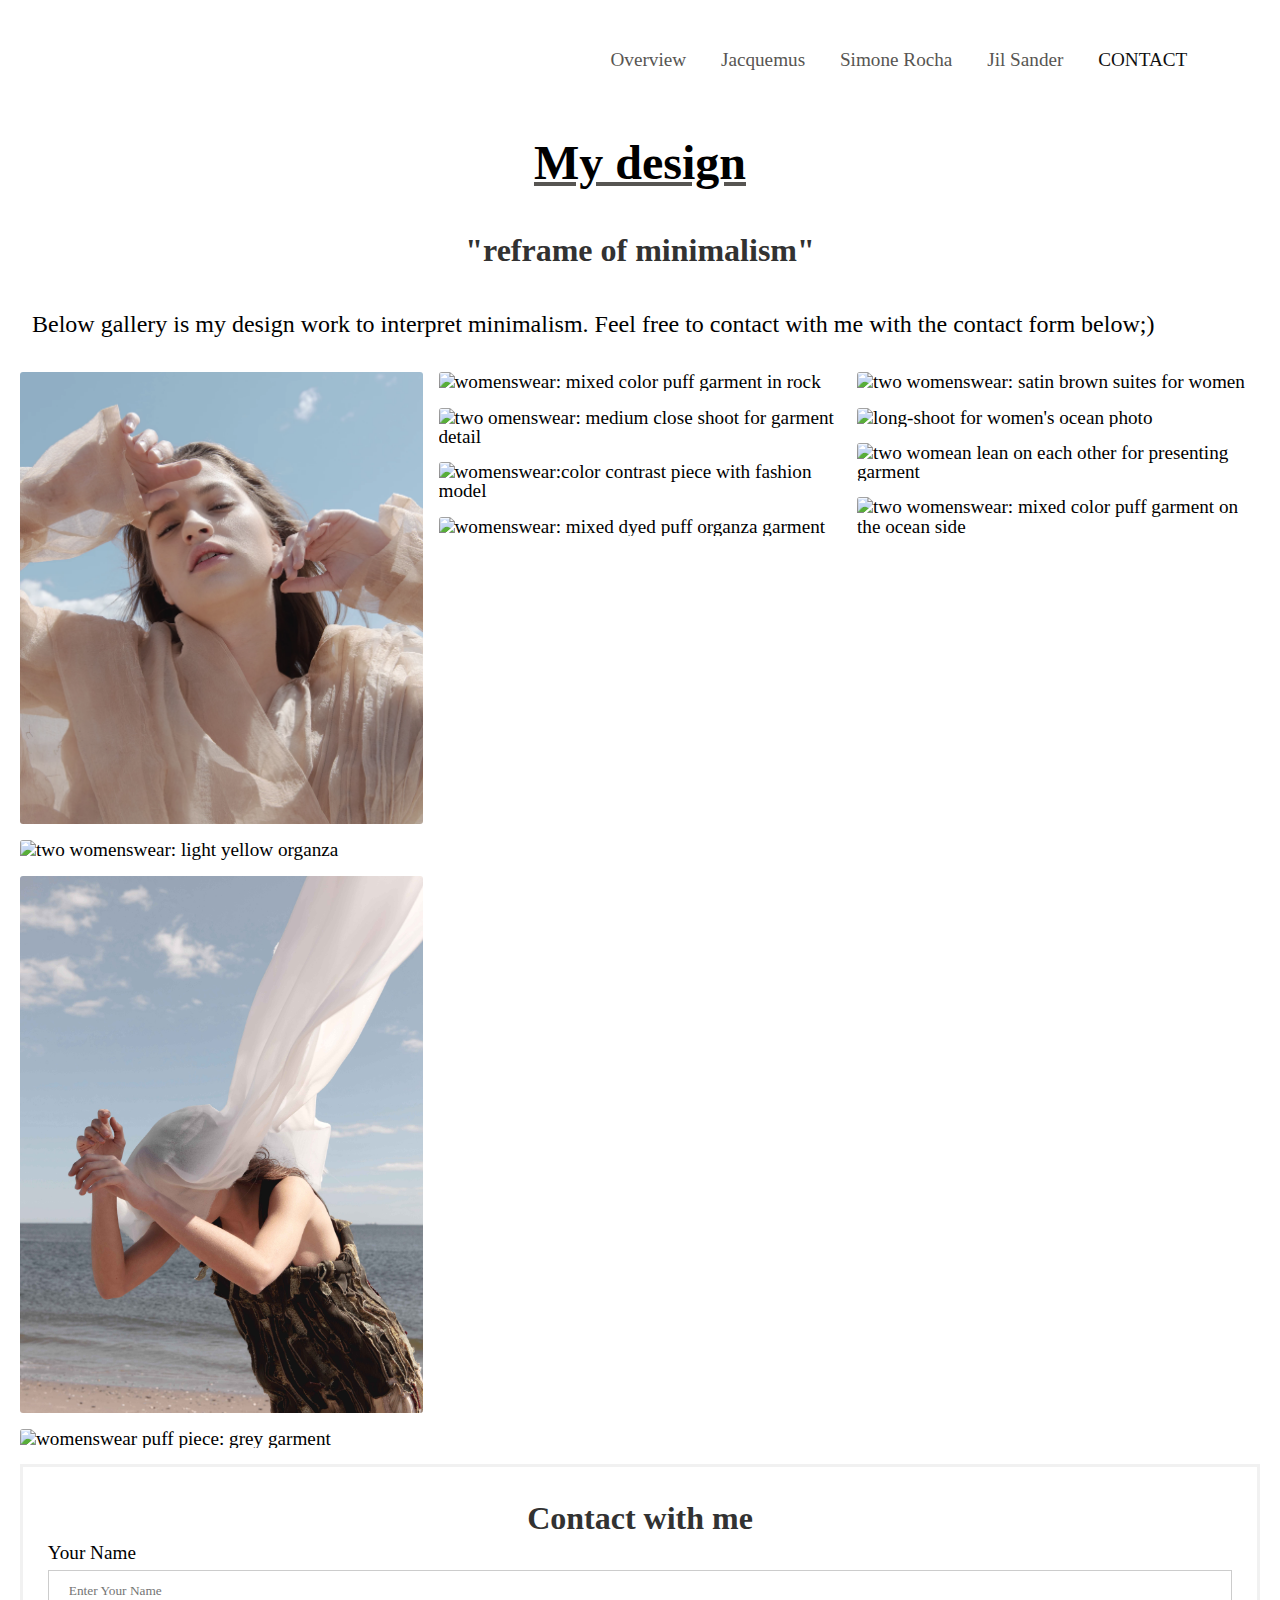
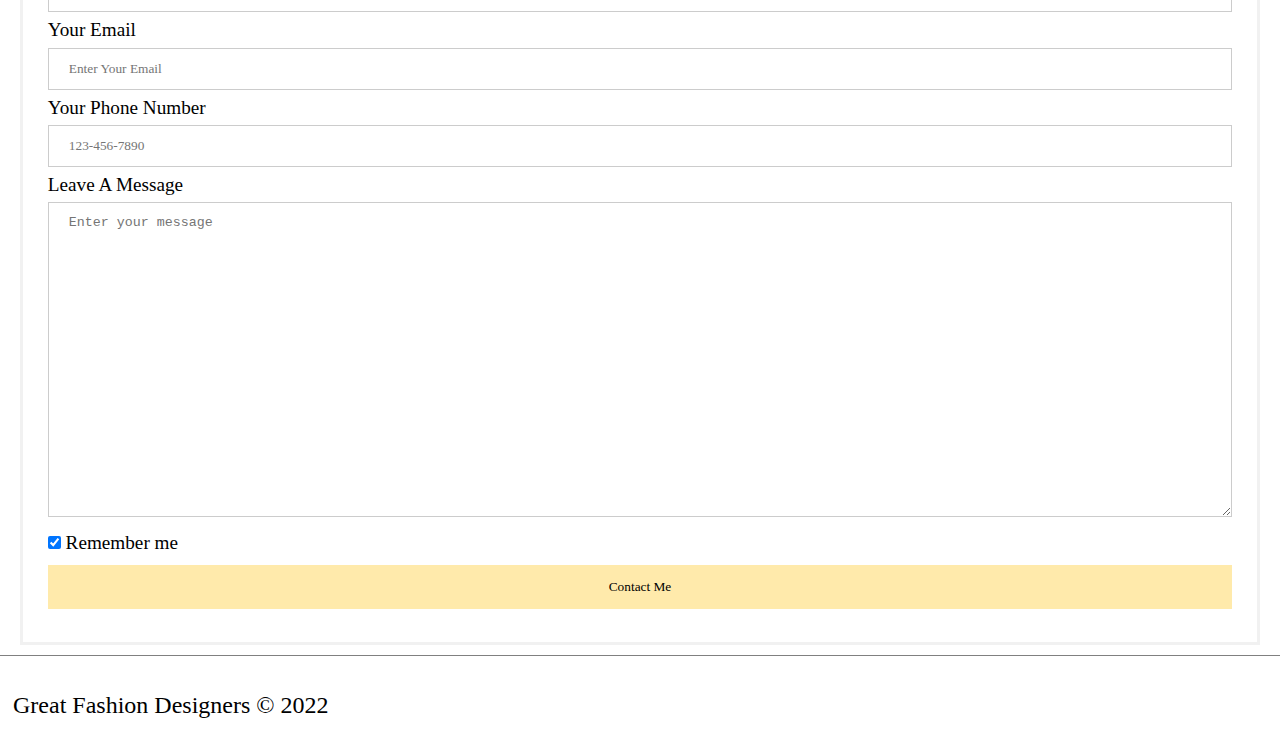
==== form.html @ 48543b4a "Add files via upload" ====
<!DOCTYPE html>
	<!-- You do not need to make any changes to this file, but
	you should still review the tags to make sure that you
	are familiar with them. -->

<html lang="en">
<!-- All of the meta data for the page belongs in the header tag -->
<head>
	<!-- Global site tag (gtag.js) - Google Analytics -->
	

	<meta charset="UTF-8">
	<meta name="viewport" content="width=device-width, initial-scale=1.0">
	<!-- Link to the favicon image -->
	<link rel="icon" href="images/favicon.ico">
	<!-- Link to the icon -->
	<script src="https://kit.fontawesome.com/fc12f56c38.js" crossorigin="anonymous"></script>
    <!-- Link to the font -->
	<link rel="preconnect" href="https://fonts.googleapis.com">
    <link rel="preconnect" href="https://fonts.gstatic.com" crossorigin>
    <link href="https://fonts.googleapis.com/css2?family=Shadows+Into+Light&display=swap" rel="stylesheet">
	<link rel="preconnect" href="https://fonts.googleapis.com">
    <link rel="preconnect" href="https://fonts.gstatic.com" crossorigin>
    <link href="https://fonts.googleapis.com/css2?family=Roboto:ital,wght@1,100&display=swap" rel="stylesheet">
	<!-- Link to the reset file -->
	<link rel="stylesheet" href="css/html5reset.css">
	<!-- Link to the stylesheet -->
	<link rel="stylesheet" href="css/style.css">
	<title>Contact with me</title>
</head>

<body>
	<!--Skip to Main Content-->
	<!-- Header is a sematic tag page that aids readability -->
	<header>
		
		<!-- Nav is a sematic tag page that aids accessibility -->
		
		<div class="navbar">
		    <div class="skip"><a href="#main">Skip to Main Content</a></div>
			 
			 <div class="navigation">
			 <nav >
			   <ul id="menulist">
				<!-- Since I am on the index file I added class = action to the link to index. -->
				 <li><a href = "index.html" >Overview</a></li>
				 <li><a href = "jacqudesign.html">Jacquemus</a></li>
				 <li><a href = "simonedesign.html">Simone Rocha</a></li>
				 <li><a href = "jildesign.html">Jil Sander</a></li>
				 <li class="active"><a href = "form.html" >Contact</a></li>
				</ul>
			 </nav>
				<i class="fa-regular fa-rectangle-list" onclick="togglemenu()"></i>
			</div>
			 
	    
		</div>
	
	</header>
		<!-- The h1 is a semantic tag that aids accessibility -->
	<main class="container" id="main">
		<h1>My design</h1>
	    <h2>"reframe of minimalism"</h2>
		<div class="detailed">
		<p>
		  Below gallery is my design work to interpret minimalism. Feel free to contact with me with the contact form below;)
	    </p>
		<div class="box">
			<div class="runway">
			    <img src="images/mydesign1.jpeg"alt="womenswear: light yellow suits with knots">
				<img src="images/mydesign2.jpg"alt="two womenswear: light yellow organza">
				<img src="images/mydesign3.jpg"alt="womenswear: mixed color puff garment">
				<img src="images/mydesign4.jpg"alt="womenswear puff piece: grey garment">
             </div>
			 <div class="runway">
				<img src="images/mydesign6.jpg"alt="womenswear: mixed color puff garment in rock">
				<img src="images/mydesign5.jpg"alt="two omenswear: medium close shoot for garment detail">
				<img src="images/mydesign12.jpg"alt="womenswear:color contrast piece with fashion model">
				<img src="images/mydesign10.jpg"alt="womenswear: mixed dyed puff organza garment">
             </div>
			 <div class="runway">
				<img src="images/mydesign7.jpg"alt="two womenswear: satin brown suites for women">
				<img src="images/mydesign8.jpg"alt="long-shoot for women's ocean photo">
				<img src="images/mydesign11.jpg"alt="two womean lean on each other for presenting garment">
				<img src="images/mydesign9.jpg"alt="two womenswear: mixed color puff garment on the ocean side">
             </div>
			</div>


			<form>
				<fieldset>
				  <h2>Contact with me</h2>
			  
				  <label for="name_id">Your Name</label>
				  <input type="text" placeholder="Enter Your Name" id = "name_id" name="name" required>
			  
				  <label for="email_id">Your Email</label>
				  <input type="email" placeholder="Enter Your Email" id = "email_id" name="email" required>
			  
				  <label for="phone_id">Your Phone Number</label>
				  <input type="tel" name="phone" placeholder="123-456-7890" pattern="[0-9]{3}-[0-9]{3}-[0-9]{4}" required>
			  
			  
				  <label for="msg">Leave A Message</label>
				  <textarea placeholder="Enter your message" id = "msg" name="mesg" required></textarea><br>
			  
				  <input type="checkbox" checked="checked" name="remember" id = "cBox"> 
				  <label for ="cBox">Remember me</label>
			  
				  <input type="submit" value = "Contact Me">
				</fieldset>
			</form>

		</main>
        
	</body>
	<footer>
		<p>Great Fashion Designers &copy; 2022</p>
	</footer>


	
	<script>
		var menulist = document.getElementById("menulist");
		menulist.style.maxHeight = "0px";
		function togglemenu(){
			if(menulist.style.maxHeight == "0px")
			 {
				menulist.style.maxHeight = "200px";
			 }
			else
			 {
				menulist.style.maxHeight = "0px";
			 }
		}

    </script>

	

</body>
---- css/style.css ----
*::before,
*::after {
  box-sizing: border-box;
}

body{
	font-size:120%;
	font-family: 'Roboto Slab', serif;
	box-sizing: border-box;
	list-style: 150%;
	display:flex;
	flex-flow:column nowrap;
	height:100vh;
}

/*banner*/

.Jac{
background-image: url("../images/jacquemuscover.jpg");
background-color:#f1f1f1;
background-repeat: no-repeat;
background-size:cover;
background-position: center;
position:relative;
}

.Simone{
	background-image: url("../images/Simonecover.jpg");
	background-color:#f1f1f1;
	background-repeat: no-repeat;
	background-size:cover;
	background-position: center;
	position:relative;
	}

.Jil{
	background-image: url("../images/jilcover.jpg");
	background-color:#f1f1f1;
	background-repeat: no-repeat;
	background-size:cover;
	background-position: center;
	position:relative;
	}

h1{
	font-size: 3rem; 
	font-weight: bolder;
	margin:1% 2% 1% 2%;
	padding:2%;
	position: relative;
	text-align: center;
	text-decoration: underline solid #575552;

}

h2{
	font-size:2rem;
	font-weight:bold;
    color: #323232;
	position: relative;
	text-align: center;
	margin:0.8%;
}

p{
	font-size: 1.5rem;
	padding:0.5em;
	display:block;
	margin-block-start: 1em;
    margin-block-end: 1em;
    margin-inline-start: 0px;
    margin-inline-end: 0px;
}

header, nav {
	padding: 4px;
	margin: 2px;
}

footer{
	padding: 1px;
	margin: 10px 0;
	border-top:1px solid #808080;
	display: inline-block;
}

div{
	display: block;
}

/*Style the gallery in contact page*/
.slide-frame{
	overflow:hidden;
	height:800px;
	width: 1200px;
	margin-left: 360px;
	margin-top: 40px;
}




/*Style the flex container in index page*/
.flex_container {
	padding-top: 3%;
    display: flex;
    column-gap: 30px;
    justify-content: space-evenly;
    align-items: center;
    margin: auto;
}

.bio {
    display: grid;
    grid-template-rows: 1.5fr 11fr 7fr;
    grid-gap: 10px;
    width: 95%;
    height: 750px;
    margin: 10px auto;
    padding: 10px;
	margin-bottom: 30px;
    border-radius: 12px;
    box-shadow: 0 0 3px 0 #9d9d9d;
	background:linear-gradient(rgb(149, 149, 149), rgba(255, 255, 255, 0.934)); ;
}

.bio h2{
	text-align: center;
	color:#ffffff
}

.img_card {
    width: 100%;
    height: 100%;
    grid-row: 2 / 3;
}

.card_content {
    position: relative;
    width: 100%;
    height: 100%;
    text-align: center;
    transition: transform 0.8s;
    transform-style: preserve-3d;
}


.img_card:hover .card_content, .img_card:focus-within .card_content, .img_card:active .card_content, .img_card:focus .card_content {
    transform: rotateY(180deg);
    -webkit-transform: rotateY(180deg);
    transition: transform 0.5s;
}

.card_front, .card_back {
    position: absolute;
    height: 100%;
    width: 100%;
    -webkit-backface-visibility: hidden;
    backface-visibility: hidden;
    transform: rotateX(0deg)
}


.bio h3 {
    grid-row: 1 / 2;
    margin: auto 0;
}

.bio img {
    object-fit: scale-down;
    max-height: 100%;
	width: 100%;
    margin: 0 auto;
	border:none;
}

.bio > p {
    grid-row: 3 / 4;
    overflow: auto;
    padding: 8%;
	margin: 10px,0px,10px,0px;
    border-radius: 6px;
}

.card_back {
    transform: rotateY(180deg);
    font-size: 1.3em;
	font-weight: bolder;
    display: flex;
    flex-flow: column nowrap;
    justify-content: center;

}

/*Style the video banner*/
.banner{
 position: relative;
 width:100%;
 min-height:90vh;
 display: flex;
 align-items:center;
 justify-content: center;
 text-align: center;
 margin: 25px 0px 20px 0px;
 overflow: hidden;
}

.banner h0{
	font-family: 'Shadows Into Light', cursive;
	font-size: 9rem;
	padding: 20px;
	margin:10px;
	background-color:#ffffff;
	opacity:0.7;
	z-index: 1;
	text-align:center;
}

.video-container{
	position:absolute;
	top:0;
	left:0;
	min-width:100%;
	min-height: 100%;
}

#myVideo {
	position:absolute;
	right: 0;
	bottom: 0;
	min-width: 100%;
	min-height: 100%;
  }
  
main{
	margin: 0 20px;
	}

  


/*Style the image gallery*/

.container{
	display: flex;
	flex-direction: column;
	justify-content:center;
	align-items:center;
	margin: 40px 20px 0 20px;
}

.container .box{
	display: flex;
	flex-direction: row;
	justify-content: space-between;
	}

.container .box .runway{
	display: flex;
	flex-direction: column;
	width: 32.5%;
}

.container .box .runway img{
 width: 100%;
 border-radius: 3px;
 margin-bottom: 4%;
}

.flex_container .img{
    height: auto;
    width:30%;
    border: 3px solid #a4a4a4;
    padding: 5px;
    border-radius: 1px;
    margin: 5px;
}

img:hover{
	box-shadow: 3px 4px #aeaeae;
}

#overview-img{
	width: 100%;
	height:auto;
	border:none;
	box-shadow:none;
}


.runway img:nth-child(2n):hover{
	box-shadow: 6px 8px #d3ccb7;
   }


div p{
	padding: 2px, 0px, 3px, 0px
}

.navbar{
	width: 100%;
	align-items: center;
	padding-left: 4%;
	padding-right: 4%;
	padding-top: 3%;
	box-sizing: border-box;
}

/*form*/
form {
	border: 3px solid #f1f1f1;
	padding:2%;
  }
  
  legend{ 
	font-size: 115%;
	font-family: 'Roboto Slab', serif;
	text-transform: uppercase;
	text-align: center;
  }
  
  label{
	display: inline-block;
	margin-right:10px;
  }
  
  input {
	width: 100%;
	padding: 12px 20px;
	margin: 8px 0;
	display: inline-block;
	border: 1px solid #ccc;
	box-sizing: border-box;
	font-family: 'Roboto Slab', serif;
  }

  
  textarea{
	width: 100%;
	height: 35vh;
	padding: 12px 20px;
	margin: 8px 0;
	display: inline-block;
	border: 1px solid #ccc;
	box-sizing: border-box;
  }
  
  
  input[type=checkbox]{
	  display:inline;
	  width:inherit;
  }
  
  input[type=submit] {
	background-color: #ffeaab;
	color: rgb(0, 0, 0);
	padding: 14px 20px;
	margin: 8px 0;
	border: none;
	cursor: pointer;
	width: 100%;
  }
  
  input[type=submit]:hover {
	opacity: 0.8;
  }

@keyframes animname {
	0% {
	  transform: translateY(-100px);
	  opacity: 0%;
	}

	100% {
	  transform: translateY(0);
	  opacity: 100%;
	}
  }
  
  .animations {
	animation: animname 2s;
  }



/*navbar*/

.skip{
	display:none;
}
.navigation{
	width:100%;
	display:flex;
	align-items: center;
}
/*menu icon*/
.fa-regular{
	width: 25px;
	cursor:pointer;
	display: none;
	
 }
nav {
	flex: 1;
	text-align: right;
}


nav ul li{
	list-style: none;
	margin-right:30px;
	display: inline-block;
}

nav ul li a{
	color:#575552 !important;
	text-decoration: none;
}


nav .active{
    text-transform: uppercase;
	border:2px;
	color: #000000;
}

nav .active a{
	text-decoration: none;
	color:#0f0f10 !important;
}

a:visited{color:#575552}



@media only screen and (max-width:769px){
	nav ul{
		width:100%;
		position:absolute;
		background-color: white;
		opacity:80%;
		top: 70px;
		z-index:2;
		right:0;
    }

	nav ul li{
        display: block;
		margin-top: 10px; 
		margin-bottom:12px;
	}

    .fa-regular{
		display: block;
		size:120%;
		padding-top: 10px;
		opacity: 80%;
	}
    

	#menulist{
		overflow: hidden;
		transition: 0.5s;
		max-height: 200px;
	}
    
	.banner{
		min-height:30vh;}

	.banner h0{
		font-family: 'Shadows Into Light', cursive;
		font-size: 3rem;
		padding: 2px;
		margin:1px;
		background-color:#ffffff;
		opacity:0.7;
		z-index: 1;
		text-align:center;
	}

	.flex_container {
        flex-flow: row wrap;
    }

    .bio {
        flex-basis: 355px;
    }

    .grid_container {
        grid-template-columns: 1fr 2fr 10fr 2fr 1fr;
    }

    .grid_container h3, .grid_container a {
        grid-column: 3 / 4;
    }
    
    .grid_container p {
        grid-column: 2 / 5;
    }

	.container .box{
		flex-direction: column;
		}

	.container .box .runway{
		width: 100%;
	}
	
	form{
		width: 80%;
		margin: 0 auto;
	  }
	
	  input{
		width:80%;
	  }
	
	  textarea{
		width:80%;
		height: 25vh;

	 }
	 
	 div + label{
		line-height: 25vh;
		vertical-align:top;
	 }
	
}




@media only screen and (max-width:992px){
	nav {
		flex: 1;
		text-align: center;
	}
	.banner{
		min-height:60vh;}

	.banner h0{
		font-family: 'Shadows Into Light', cursive;
		font-size: 5rem;
		padding: 8px;
		margin:5px;
		background-color:#ffffff;
		opacity:0.7;
		z-index: 1;
		text-align:center;
	}
	
    .bio
	{display: grid;
    grid-template-rows: 1.2fr 7fr 6fr;
	height:600px;}

	h2{
		font-size: 1.4rem;
	}
	
    h1{
		font-size: 2rem;
	}
	p{
		font-size: 1rem;
	}
}


@media all and (prefers-reduced-motion:reduce){
	animations {
		animation: none;
	}

    html {
        scroll-behavior: auto;
    }

    .img_card:hover .card_content, .img_card:focus-within .card_content, .img_card:active .card_content, .img_card:focus .card_content {
        -webkit-transform: none;
        transform: none;
        transition: transform none;
    }
}
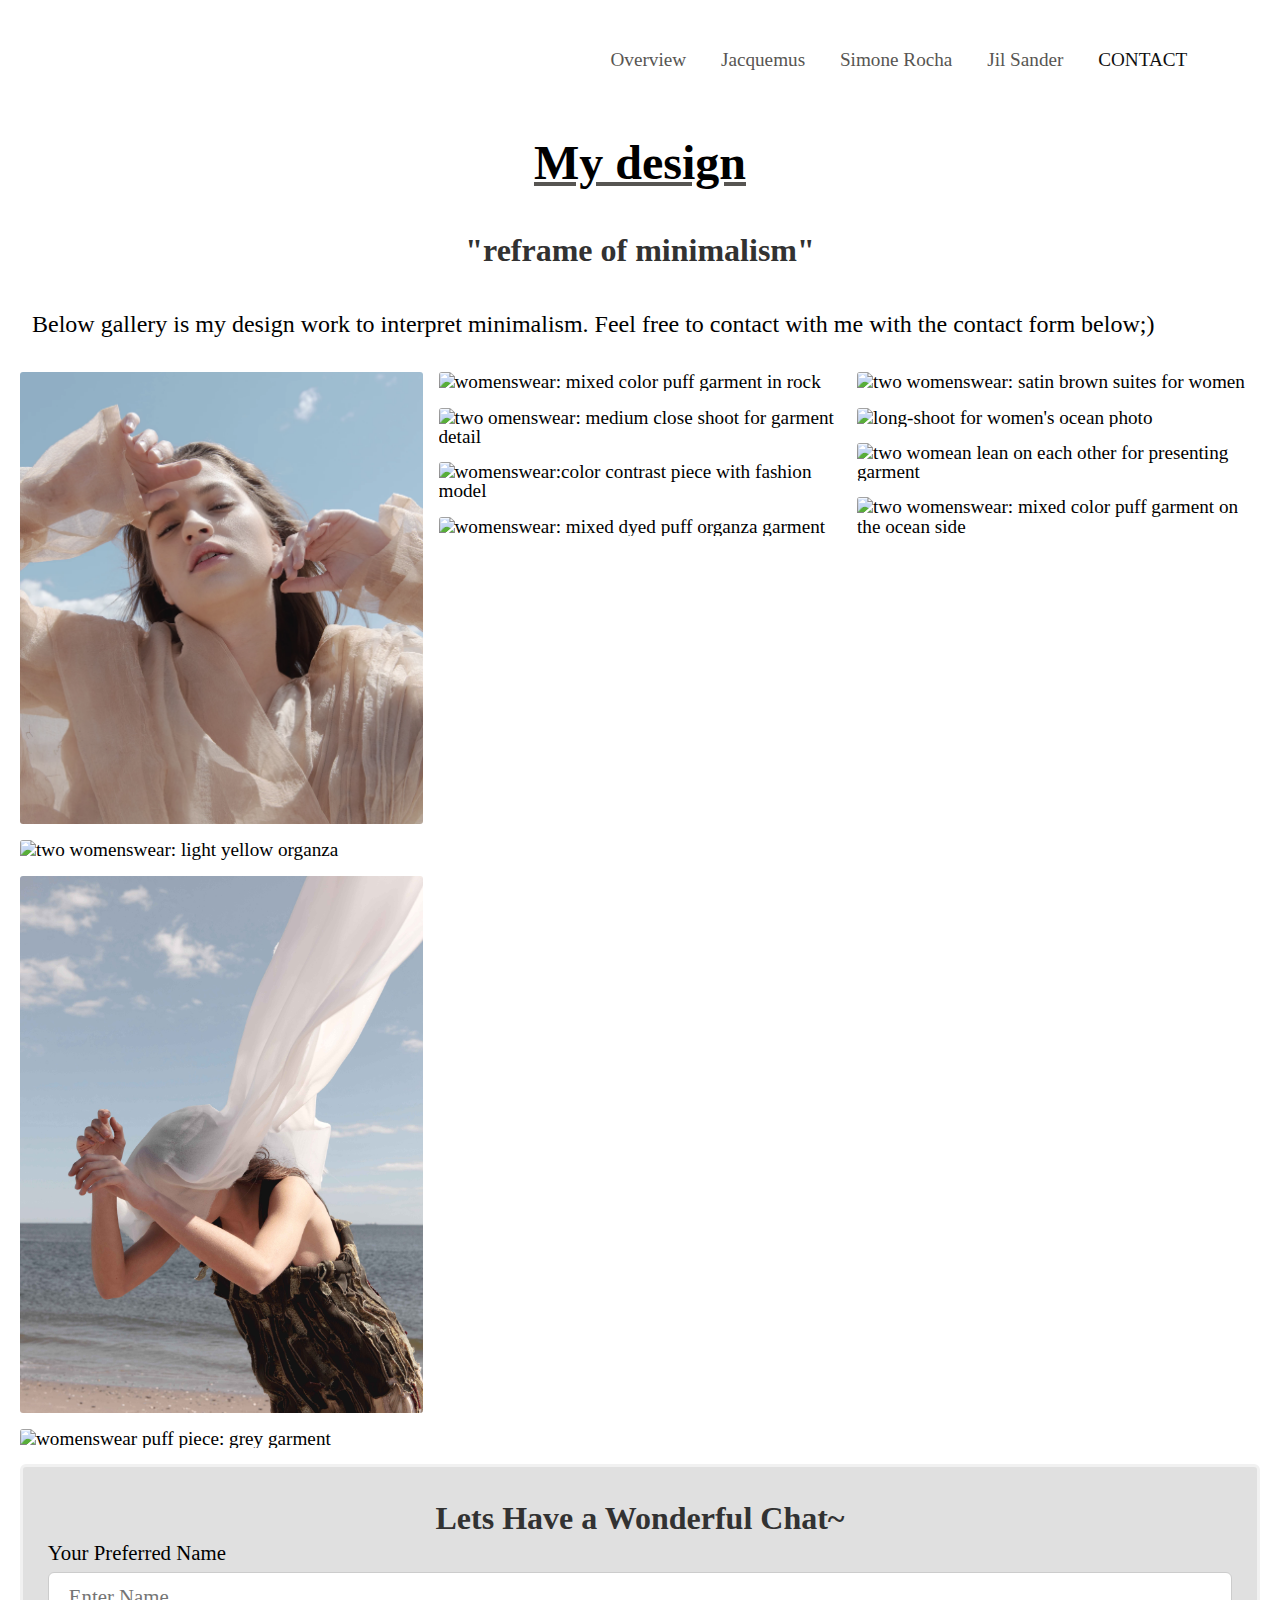
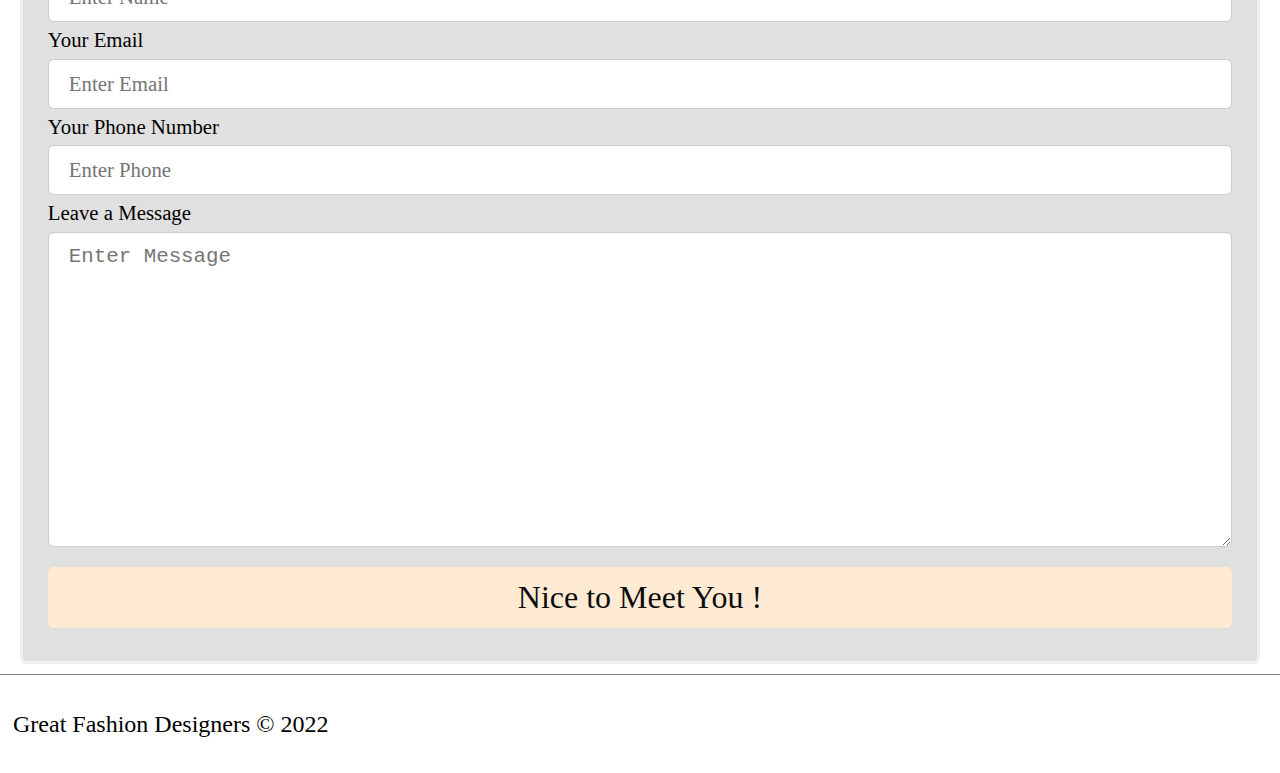
==== commit b23a550f: "Add files via upload" ====
--- a/form.html
+++ b/form.html
@@ -89,25 +89,23 @@
 
 			<form>
 				<fieldset>
-				  <h2>Contact with me</h2>
+	
+				  <h2>Lets Have a Wonderful Chat~</h2>
 			  
-				  <label for="name_id">Your Name</label>
-				  <input type="text" placeholder="Enter Your Name" id = "name_id" name="name" required>
+				  <label for="name_id">Your Preferred Name</label>
+				  <input type="text" placeholder="Enter Name" id = "name_id" name="name" required>
 			  
 				  <label for="email_id">Your Email</label>
-				  <input type="email" placeholder="Enter Your Email" id = "email_id" name="email" required>
+				  <input type="email" placeholder="Enter Email" id = "email_id" name="email" required>
 			  
 				  <label for="phone_id">Your Phone Number</label>
-				  <input type="tel" name="phone" placeholder="123-456-7890" pattern="[0-9]{3}-[0-9]{3}-[0-9]{4}" required>
+				  <input type="tel" name="phone" placeholder="Enter Phone" pattern="[0-9]{3}-[0-9]{3}-[0-9]{4}" required>
 			  
 			  
-				  <label for="msg">Leave A Message</label>
-				  <textarea placeholder="Enter your message" id = "msg" name="mesg" required></textarea><br>
-			  
-				  <input type="checkbox" checked="checked" name="remember" id = "cBox"> 
-				  <label for ="cBox">Remember me</label>
-			  
-				  <input type="submit" value = "Contact Me">
+				  <label for="msg">Leave a Message</label>
+				  <textarea placeholder="Enter Message" id = "msg" name="mesg" required></textarea><br>
+			      
+				  <input type="Submit" value = "Nice to Meet You !">
 				</fieldset>
 			</form>
 
--- a/css/style.css
+++ b/css/style.css
@@ -310,18 +310,16 @@
 form {
 	border: 3px solid #f1f1f1;
 	padding:2%;
-  }
-  
-  legend{ 
-	font-size: 115%;
-	font-family: 'Roboto Slab', serif;
-	text-transform: uppercase;
-	text-align: center;
-  }
+	font-size: 1.3rem;
+	border-radius: 6px;
+	background-color: #e0e0e0;
+  }
+  
   
   label{
 	display: inline-block;
 	margin-right:10px;
+ 
   }
   
   input {
@@ -332,6 +330,17 @@
 	border: 1px solid #ccc;
 	box-sizing: border-box;
 	font-family: 'Roboto Slab', serif;
+	transition: all 0.3s ease-in-out;
+    -webkit-transition: all 0.3s ease-in-out;
+    -moz-transition: all 0.3s ease-in-out;
+    -ms-transition: all 0.3s ease-in-out;
+	font-size:1.3rem;
+	border-radius: 6px;
+  }
+
+  input:hover{
+	background: #fef5ee;
+	color: #fff9f5;
   }
 
   
@@ -343,25 +352,35 @@
 	display: inline-block;
 	border: 1px solid #ccc;
 	box-sizing: border-box;
-  }
-  
-  
-  input[type=checkbox]{
-	  display:inline;
-	  width:inherit;
-  }
-  
-  input[type=submit] {
-	background-color: #ffeaab;
-	color: rgb(0, 0, 0);
-	padding: 14px 20px;
+    font-size: 1.3rem;
+	transition: all 0.3s ease-in-out;
+    -webkit-transition: all 0.3s ease-in-out;
+    -moz-transition: all 0.3s ease-in-out;
+    -ms-transition: all 0.3s ease-in-out;
+	border-radius: 6px;
+  }
+
+  textarea:hover {
+	background: #fef5ee;
+	color: #fff9f5;
+  }
+  
+
+  input[type=Submit] {
+	width:100%;
+	background-color: #ffead4;
+	color: rgb(12, 12, 12);
+	padding: 12px 20px;
 	margin: 8px 0;
 	border: none;
 	cursor: pointer;
 	width: 100%;
-  }
-  
-  input[type=submit]:hover {
+	text-align: center;
+	font-size: 2rem;
+  }
+
+  
+  input[type=Go]:hover {
 	opacity: 0.8;
   }
 
@@ -511,20 +530,26 @@
 		margin: 0 auto;
 	  }
 	
-	  input{
+	input{
+		width:80%;
+		font-size: 0.8rem;
+	  }
+	  
+	
+	textarea{
+		width:80%;
+		height: 25vh;
+		font-size: 0.8rem;
+       }
+	input[type=Submit] {
+		font-size: 1.3rem;
 		width:80%;
 	  }
-	
-	  textarea{
-		width:80%;
-		height: 25vh;
-
-	 }
+
+
+	
+
 	 
-	 div + label{
-		line-height: 25vh;
-		vertical-align:top;
-	 }
 	
 }
 
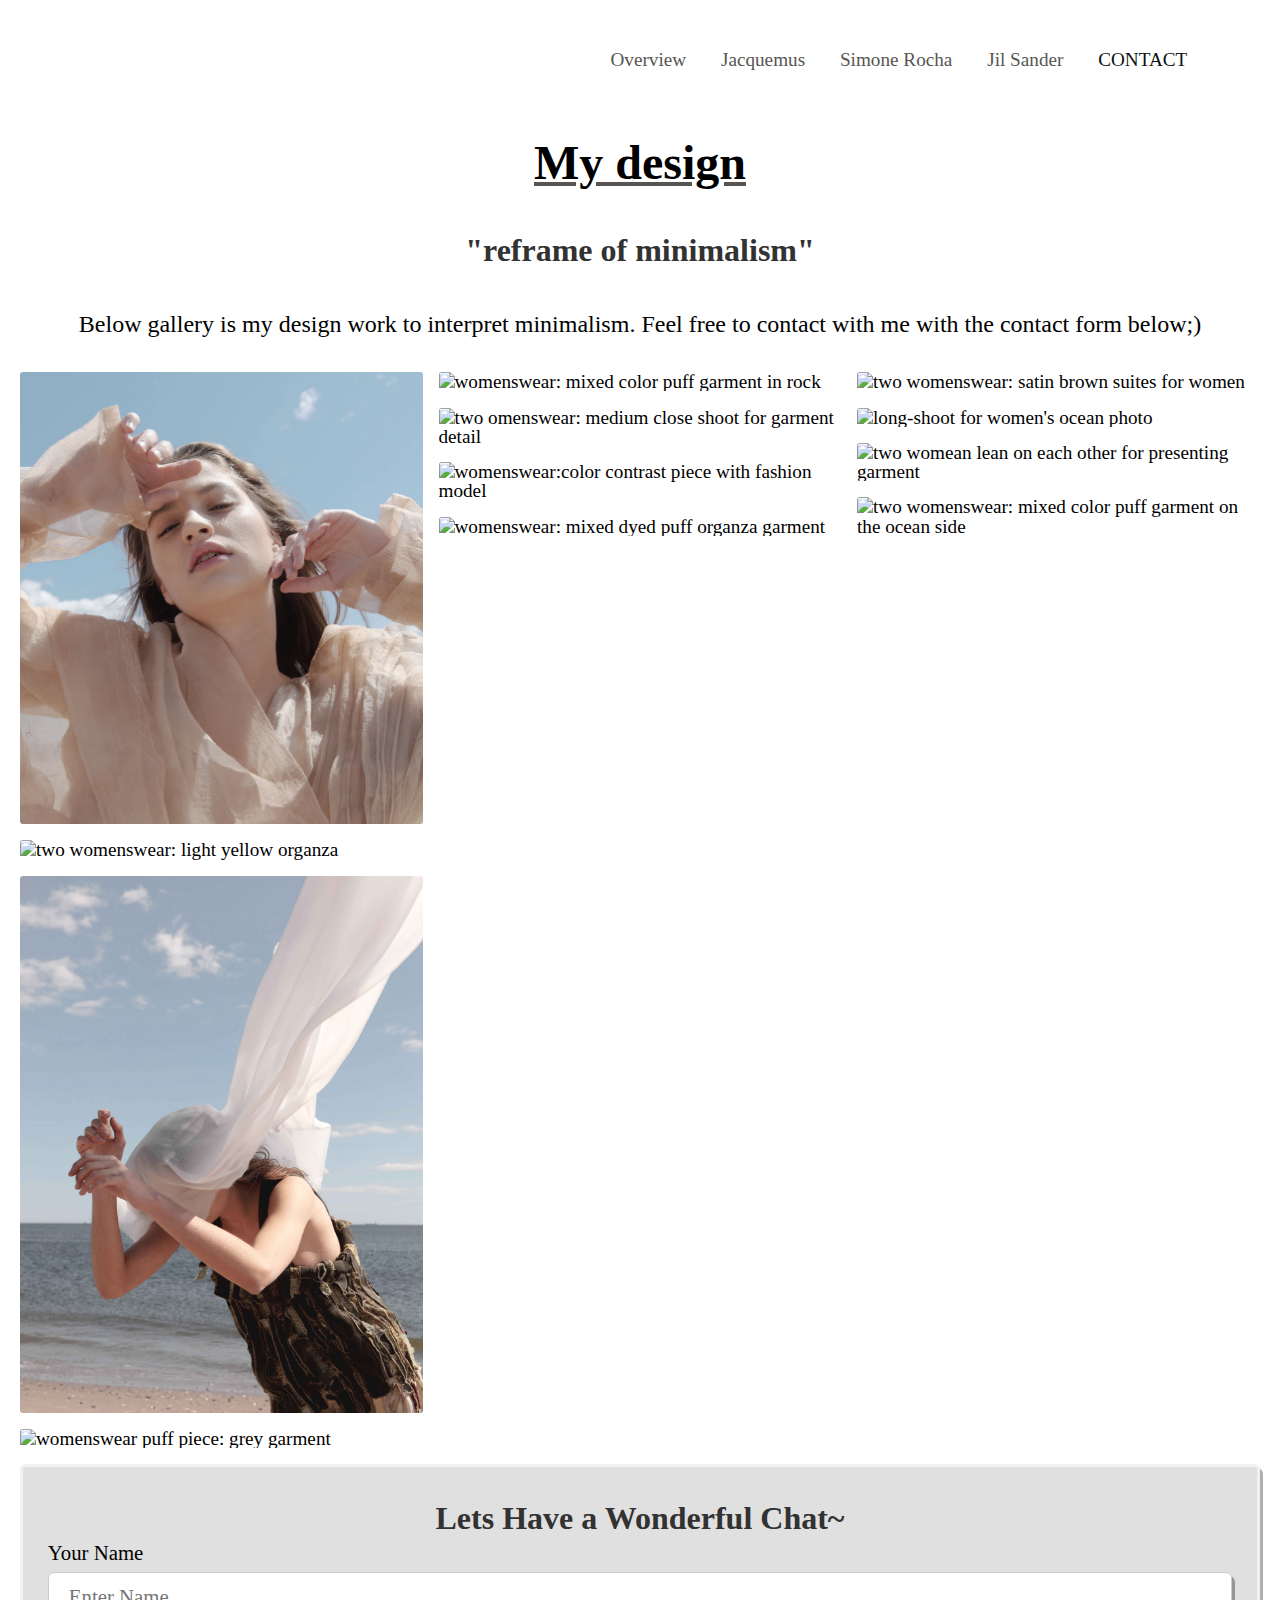
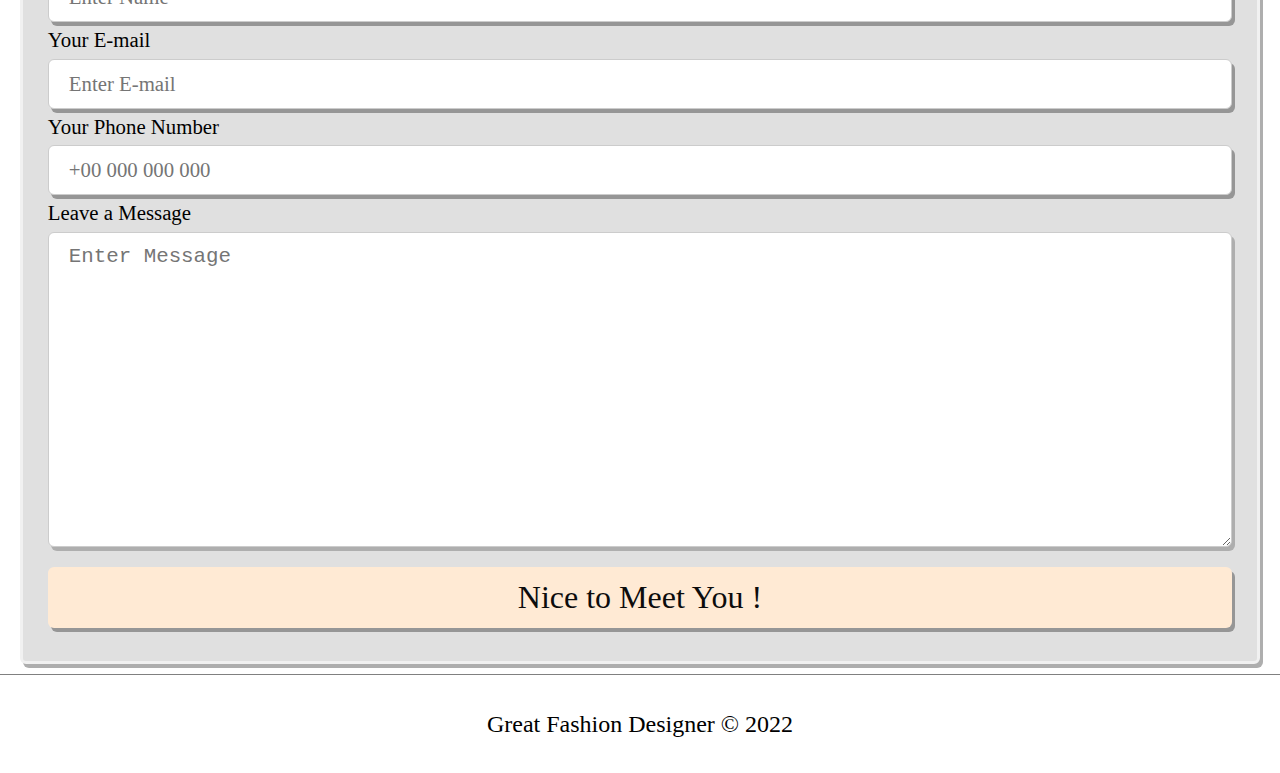
==== commit 2e4ab52f: "Add files via upload" ====
--- a/form.html
+++ b/form.html
@@ -16,16 +16,21 @@
 	<!-- Link to the icon -->
 	<script src="https://kit.fontawesome.com/fc12f56c38.js" crossorigin="anonymous"></script>
     <!-- Link to the font -->
-	<link rel="preconnect" href="https://fonts.googleapis.com">
-    <link rel="preconnect" href="https://fonts.gstatic.com" crossorigin>
-    <link href="https://fonts.googleapis.com/css2?family=Shadows+Into+Light&display=swap" rel="stylesheet">
-	<link rel="preconnect" href="https://fonts.googleapis.com">
-    <link rel="preconnect" href="https://fonts.gstatic.com" crossorigin>
+	<link href="https://fonts.googleapis.com/css2?family=Shadows+Into+Light&display=swap" rel="stylesheet">
     <link href="https://fonts.googleapis.com/css2?family=Roboto:ital,wght@1,100&display=swap" rel="stylesheet">
 	<!-- Link to the reset file -->
 	<link rel="stylesheet" href="css/html5reset.css">
 	<!-- Link to the stylesheet -->
 	<link rel="stylesheet" href="css/style.css">
+	<!-- Global site tag (gtag.js) - Google Analytics -->
+    <script async src="https://www.googletagmanager.com/gtag/js?id=G-5H71T98EZ5"></script>
+    <script>
+      window.dataLayer = window.dataLayer || [];
+      function gtag(){dataLayer.push(arguments);}
+      gtag('js', new Date());
+
+      gtag('config', 'G-5H71T98EZ5');
+    </script>
 	<title>Contact with me</title>
 </head>
 
@@ -62,63 +67,65 @@
 		<h1>My design</h1>
 	    <h2>"reframe of minimalism"</h2>
 		<div class="detailed">
-		<p>
+		 <p>
 		  Below gallery is my design work to interpret minimalism. Feel free to contact with me with the contact form below;)
-	    </p>
+	     </p>
+		</div>
 		<div class="box">
 			<div class="runway">
-			    <img src="images/mydesign1.jpeg"alt="womenswear: light yellow suits with knots">
-				<img src="images/mydesign2.jpg"alt="two womenswear: light yellow organza">
-				<img src="images/mydesign3.jpg"alt="womenswear: mixed color puff garment">
-				<img src="images/mydesign4.jpg"alt="womenswear puff piece: grey garment">
+			    <img src="images/mydesign1.jpeg" alt="womenswear: light yellow suits with knots">
+				<img src="images/mydesign2.jpg" alt="two womenswear: light yellow organza">
+				<img src="images/mydesign3.jpg" alt="womenswear: mixed color puff garment">
+				<img src="images/mydesign4.jpg" alt="womenswear puff piece: grey garment">
              </div>
 			 <div class="runway">
-				<img src="images/mydesign6.jpg"alt="womenswear: mixed color puff garment in rock">
-				<img src="images/mydesign5.jpg"alt="two omenswear: medium close shoot for garment detail">
-				<img src="images/mydesign12.jpg"alt="womenswear:color contrast piece with fashion model">
-				<img src="images/mydesign10.jpg"alt="womenswear: mixed dyed puff organza garment">
+				<img src="images/mydesign6.jpg" alt="womenswear: mixed color puff garment in rock">
+				<img src="images/mydesign5.jpg" alt="two omenswear: medium close shoot for garment detail">
+				<img src="images/mydesign12.jpg" alt="womenswear:color contrast piece with fashion model">
+				<img src="images/mydesign10.jpg" alt="womenswear: mixed dyed puff organza garment">
              </div>
 			 <div class="runway">
-				<img src="images/mydesign7.jpg"alt="two womenswear: satin brown suites for women">
-				<img src="images/mydesign8.jpg"alt="long-shoot for women's ocean photo">
-				<img src="images/mydesign11.jpg"alt="two womean lean on each other for presenting garment">
-				<img src="images/mydesign9.jpg"alt="two womenswear: mixed color puff garment on the ocean side">
-             </div>
-			</div>
+				<img src="images/mydesign7.jpg" alt="two womenswear: satin brown suites for women">
+				<img src="images/mydesign8.jpg" alt="long-shoot for women's ocean photo">
+				<img src="images/mydesign11.jpg" alt="two womean lean on each other for presenting garment">
+				<img src="images/mydesign9.jpg" alt="two womenswear: mixed color puff garment on the ocean side">
+            </div>
+	    </div>
 
 
-			<form>
-				<fieldset>
+		<form>
+			<fieldset>
 	
-				  <h2>Lets Have a Wonderful Chat~</h2>
+				<h2>Lets Have a Wonderful Chat~</h2>
 			  
-				  <label for="name_id">Your Preferred Name</label>
-				  <input type="text" placeholder="Enter Name" id = "name_id" name="name" required>
+				<label for="name_id">Your Name</label>
+				<input type="text" placeholder="Enter Name" id = "name_id" name="name" required>
 			  
-				  <label for="email_id">Your Email</label>
-				  <input type="email" placeholder="Enter Email" id = "email_id" name="email" required>
+				<label for="email_id">Your E-mail</label>
+				<input type="email" placeholder="Enter E-mail" id = "email_id" name="email" required>
 			  
-				  <label for="phone_id">Your Phone Number</label>
-				  <input type="tel" name="phone" placeholder="Enter Phone" pattern="[0-9]{3}-[0-9]{3}-[0-9]{4}" required>
+				<label for="phone">Your Phone Number</label>
+                <input type="tel" placeholder="+00 000 000 000" id="phone" accesskey="t" minlength="13" autocomplete="tel" required/>
 			  
-			  
-				  <label for="msg">Leave a Message</label>
-				  <textarea placeholder="Enter Message" id = "msg" name="mesg" required></textarea><br>
+				<label for="msg">Leave a Message</label>
+				<textarea placeholder="Enter Message" id = "msg" name="mesg" required></textarea><br>
+
+				  
 			      
-				  <input type="Submit" value = "Nice to Meet You !">
-				</fieldset>
-			</form>
+			    <input type="Submit" value = "Nice to Meet You !">
+			</fieldset>
+		</form>
 
-		</main>
-        
-	</body>
-	<footer>
-		<p>Great Fashion Designers &copy; 2022</p>
-	</footer>
+	</main>
+         
+
+ <footer>
+	<p>Great Fashion Designer &copy; 2022</p>
+ </footer>
 
 
 	
-	<script>
+ <script>
 		var menulist = document.getElementById("menulist");
 		menulist.style.maxHeight = "0px";
 		function togglemenu(){
@@ -132,8 +139,8 @@
 			 }
 		}
 
-    </script>
+ </script>
 
 	
-
-</body>+</body>
+</html>
--- a/css/style.css
+++ b/css/style.css
@@ -70,6 +70,7 @@
     margin-block-end: 1em;
     margin-inline-start: 0px;
     margin-inline-end: 0px;
+	text-align: center;
 }
 
 header, nav {
@@ -203,9 +204,10 @@
  text-align: center;
  margin: 25px 0px 20px 0px;
  overflow: hidden;
-}
-
-.banner h0{
+ 
+}
+
+.banner h4{
 	font-family: 'Shadows Into Light', cursive;
 	font-size: 9rem;
 	padding: 20px;
@@ -313,6 +315,7 @@
 	font-size: 1.3rem;
 	border-radius: 6px;
 	background-color: #e0e0e0;
+	box-shadow: 3px 4px #aeaeae;
   }
   
   
@@ -329,6 +332,7 @@
 	display: inline-block;
 	border: 1px solid #ccc;
 	box-sizing: border-box;
+	box-shadow: 3px 4px #969696;
 	font-family: 'Roboto Slab', serif;
 	transition: all 0.3s ease-in-out;
     -webkit-transition: all 0.3s ease-in-out;
@@ -358,6 +362,7 @@
     -moz-transition: all 0.3s ease-in-out;
     -ms-transition: all 0.3s ease-in-out;
 	border-radius: 6px;
+	box-shadow: 3px 4px #aeaeae;
   }
 
   textarea:hover {
@@ -379,9 +384,12 @@
 	font-size: 2rem;
   }
 
+ 
+
   
   input[type=Go]:hover {
 	opacity: 0.8;
+	box-shadow: 3px 4px #aeaeae;
   }
 
 @keyframes animname {
@@ -486,7 +494,7 @@
 	.banner{
 		min-height:30vh;}
 
-	.banner h0{
+	.banner h4{
 		font-family: 'Shadows Into Light', cursive;
 		font-size: 3rem;
 		padding: 2px;
@@ -564,7 +572,7 @@
 	.banner{
 		min-height:60vh;}
 
-	.banner h0{
+	.banner h4{
 		font-family: 'Shadows Into Light', cursive;
 		font-size: 5rem;
 		padding: 8px;
